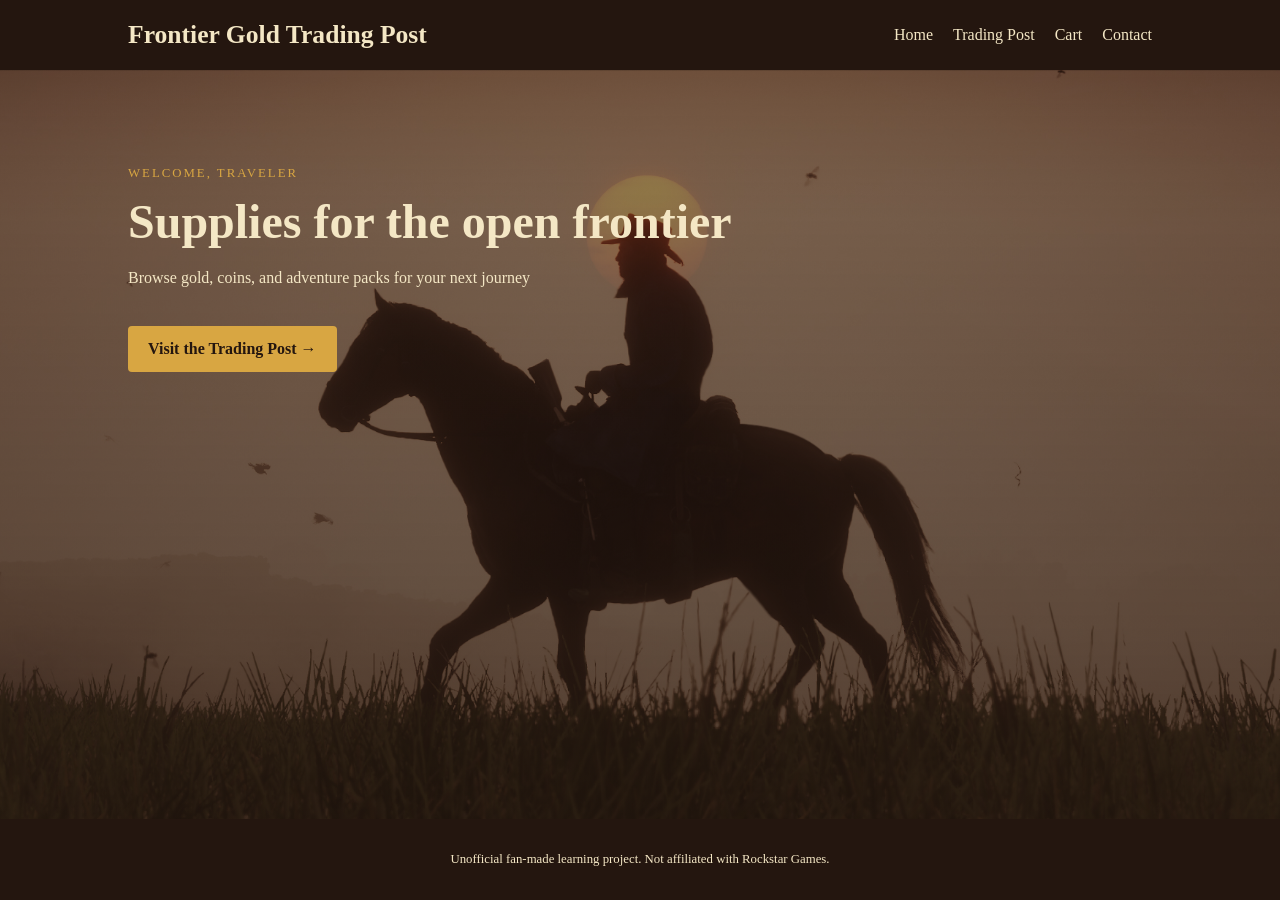
==== index.html @ 47dec4d6 "Move homepage to repository root" ====
<!DOCTYPE html>
<html lang="en">
<head>
    <meta charset="UTF-8">
    <meta name="viewport" content="width=device-width, initial-scale=1.0">
    <link rel="stylesheet" href="css/style.css">
    <title>Frontier Gold Trading Post</title>
</head>
<body>
    <header>
        <h1>Frontier Gold Trading Post</h1>
    
    <nav>
        <a href="index.html">Home</a>
        <a href="pages/shop.html">Trading Post</a>
        <a href="pages/cart.html">Cart</a>
        <a href="pages/contact.html">Contact</a>
    </nav>
    </header>

    <main class="home-page">
        <p>WELCOME, TRAVELER</p>
        <h2>Supplies for the open frontier</h2>
        <p>Browse gold, coins, and adventure packs for your next journey</p>

        <a class="button" href="pages/shop.html">Visit the Trading Post →</a>
    </main>

    <footer>
        <p>Unofficial fan-made learning project. Not affiliated with Rockstar Games.</p>
    </footer>

    <script src="js/app.js"></script>
</body>
</html>
---- css/style.css ----
:root{
    --dark-brown: #24160f;
    --brown: #5c3925;
    --gold: #d8a642;
    --cream: #f4e7c5;
    --red: #8b2e25;
}

/* index */

*{
    box-sizing: border-box;
}

body{
    margin: 0;
    min-height: 100vh;
    background-color: #f4e7c5;
    color: #24160f;
    font-family: georgia, serif;
    display: flex;
    flex-direction: column;
}

header{
    background-color: #24160f;
    color:#f4e7c5;
    padding: 20px 10%;
    display: grid;
    grid-template-columns: 1fr auto;
    align-items: center;
    gap: 20px;
    width: 100%;
}

header h1{
    margin: 0;
    font-size: 1.6rem;
    justify-self: start;
}

nav{
    display: flex;
    gap: 20px;
    justify-self: end;
    align-items: center;
    white-space: nowrap;
}

nav a{
    color:#f4e7c5;
    text-decoration: none;
}

nav a:hover{
    color: #d8a642;
}

main{
    flex: 1;
    min-height: 500px;
    padding: 120px 10%;
    background-color: #5c3925;
    color: #f4e7c5;
}

.home-page{
    background-image: linear-gradient(rgba(36, 22, 15, 0.48), rgba(36, 22, 15, 0.7)), url("../images/3.jpg");
    background-size: cover;
    background-position: center;
    min-height: 600px;
    padding: 80px 10%;
}

.shop-page{
    background-image: linear-gradient(rgba(36, 22, 15, 0.58), rgba(36, 22, 15, 0.72)), url("../images/1.jpg");
    background-size: cover;
    background-position: center;
}

.cart-page{
    background-image: linear-gradient(rgba(36, 22, 15, 0.52), rgba(36, 22, 15, 0.72)), url("../images/2.jpeg");
    background-size: cover;
    background-position: center 42%;
}

main > p:first-child {
    color: #d8a642;
    font-size: 0.8rem;
    letter-spacing: 2px;
}

main p{
    max-width: 500px;
    line-height: 1.6;
}

.button{
    display: inline-block;
    margin-top: 20px;
    padding: 14px 20px;
    background-color: #d8a642;
    color: #24160f;
    text-decoration: none;
    font-weight: bold;
    border-radius: 4px;
}

.button:hover{
    background-color: #f4e7c5;
}

footer{
    padding: 20px 10%;
    background-color: #24160f;
    color: #f4e7c5;
    text-align: center;
    font-size: 0.8rem;
}

/* shop */
.shop-page{
    min-height: 600px;
    padding: 80px 10%;
}

.small-title{
    color: #d8a642;
    font-size: 0.8rem;
    letter-spacing: 2px;
}

main h2 {
    font-size: 3rem;
    margin: 0;
    line-height: 1.1;
}

.product-grid{
    display: flex;
    flex-wrap: wrap;
    gap: 20px;
    margin-top: 40px;
}

.product-card{
    flex: 1 1 220px;
    padding: 25px;
    background-color: #f4e7c5;
    color: #24160f;
    border: 3px solid var(--gold);
    border-radius: 6px;
    display: flex;
    flex-direction: column;
    height: 100%;
}

.product-icon{
    font-size: 3rem;
}

.product-card h3{
    font-size: 1.4rem;
    margin-bottom: 10px;
}

.product-card p{
    min-height: 70px;
    line-height: 1.5;
    flex: 1;
}

.product-card strong{
    display: block;
    color: #8b2e25;
    font-size: 1.3rem;
    margin-bottom: 15px;
    margin-top: auto;
}

.product-card button{
    padding: 10px 15px;
    border: none;
    background-color:#24160f;
    color: #f4e7c5;
    font-family: georgia, serif;
    font-size: 1rem;
    cursor: pointer;
    margin-top: auto;
}

.product-card button:hover{
    background-color: #8b2e25;
}

.toast {
    position: fixed;
    right: 25px;
    bottom: 25px;
    padding: 15px 20px;
    background-color: var(--dark-brown);
    color: var(--cream);
    border-left: 5px solid var(--gold);
    border-radius: 4px;
    opacity: 0;
    transform: translateY(20px);
    pointer-events: none;
    transition: opacity 0.3s, transform 0.3s;
}

.toast.show {
    opacity: 1;
    transform: translateY(0);
}

/* cart */
.cart-page{
    min-height: 600px;
    padding: 80px 10%;
}

#cart-items{
    margin-top: 35px;
}

.cart-item{
    display: flex;
    justify-content: space-between;
    align-items: center;
    padding: 20px;
    margin-bottom: 15px;
    background-color: #f4e7c5;
    color: #24160f;
    border-left: 6px solid var(--gold);
}

.cart-item h3{
    margin: 0 0 8px;
}
.cart-item p{
    margin: 0;
}

.cart-summary{
    max-width: 400px;
    margin-top: 30ps;
    padding: 25px;
    background-color: #24160f;
    color: #f4e7c5;
}

.cart-summary h3{
    margin-top: 0;
}

.cart-summary strong{
    color: #d8a642;
}

.cart-summary button{
    width: 100%;
    margin-top: 15px;
    padding: 12px;
    border: none;
    background-color: #d8a642;
    color:#24160f;
    font-family: georgia, serif;
    font-size: 1rem;
    font-weight: bold;
    cursor: pointer;
}

.cart-summary button:hover{
    background-color: #f4e7c5;
}

.empty-cart-message{
    padding: 25px;
    background-color: #f4e7c5;
    color:#24160f;
}

.remove-button {
    margin-top: 10px;
    padding: 6px 10px;
    border: none;
    background-color: var(--red);
    color: var(--cream);
    font-family: Georgia, serif;
    cursor: pointer;
}

.remove-button:hover {
    background-color: var(--dark-brown);
}

.purchase-message {
    padding: 40px;
    text-align: center;
    background-color: var(--cream);
    color: var(--dark-brown);
    border: 4px solid var(--gold);
}

.purchase-message span {
    font-size: 4rem;
}

.purchase-message h3 {
    font-size: 2rem;
    margin: 15px 0 10px;
}

.purchase-message p {
    margin-bottom: 20px;
}

/* account */
.login-page{
    min-height: 600px;
    padding: 80px 10%;
    background-image: linear-gradient(rgba(36, 22, 15, 0.58), rgba(36, 22, 15, 0.72)), url("../images/4.jpg");
    background-size: cover;
    background-position: center;
}

.account-panel{
    max-width: 760px;
    margin-top: 40px;
    padding: 30px;
    background-color: rgba(244, 231, 197, 0.96);
    border: 3px solid var(--gold);
    border-radius: 8px;
    color: var(--dark-brown);
}

.login-form{
    max-width: 420px;
    display: grid;
    gap: 18px;
}

.login-form label{
    display: grid;
    gap: 8px;
    font-weight: bold;
}

.login-form input{
    width: 100%;
    padding: 12px 14px;
    border: 2px solid #d7c89e;
    border-radius: 6px;
    font-family: georgia, serif;
    font-size: 1rem;
    background-color: #fffdf7;
    color: var(--dark-brown);
}

.login-form button,
.logout-button{
    width: fit-content;
    padding: 12px 20px;
    border: none;
    background-color: var(--dark-brown);
    color: var(--cream);
    font-family: georgia, serif;
    font-size: 1rem;
    font-weight: bold;
    cursor: pointer;
}

.login-form button:hover,
.logout-button:hover{
    background-color: var(--red);
}

.form-message{
    min-height: 1.5em;
    margin: 0;
}

.account-history{
    margin-top: 30px;
    border-top: 2px solid #d7c89e;
    padding-top: 25px;
}

.account-heading{
    display: flex;
    justify-content: space-between;
    align-items: center;
    gap: 20px;
}

.account-heading h3{
    margin: 0;
}

.purchase-record{
    margin-top: 15px;
    padding: 15px;
    background-color: #fffdf7;
    border-left: 5px solid var(--gold);
}

.purchase-record p{
    margin: 5px 0;
}

/* contact */
.contact-page{
    min-height: 600px;
    padding: 80px 10%;
    background-image: linear-gradient(rgba(36, 22, 15, 0.58), rgba(36, 22, 15, 0.72)), url("../images/4.jpg");
    background-size: cover;
    background-position: center;
}

.contact-panel{
    display: grid;
    grid-template-columns: 1fr 1.3fr;
    gap: 30px;
    margin-top: 40px;
    padding: 30px;
    background-color: rgba(244, 231, 197, 0.96);
    border: 3px solid var(--gold);
    border-radius: 8px;
    color: var(--dark-brown);
}

.contact-copy h3{
    margin-top: 0;
    font-size: 1.8rem;
}

.contact-copy ul{
    padding-left: 18px;
    line-height: 1.8;
}

.contact-form{
    display: grid;
    gap: 18px;
}

.contact-form label{
    display: grid;
    gap: 8px;
    font-weight: bold;
}

.contact-form input,
.contact-form textarea,
.contact-form select{
    width: 100%;
    padding: 12px 14px;
    border: 2px solid #d7c89e;
    border-radius: 6px;
    font-family: georgia, serif;
    font-size: 1rem;
    background-color: #fffdf7;
    color: var(--dark-brown);
}

.contact-form textarea{
    min-height: 140px;
    resize: vertical;
}

.contact-form button{
    width: fit-content;
    padding: 12px 20px;
    border: none;
    background-color: var(--dark-brown);
    color: var(--cream);
    font-family: georgia, serif;
    font-size: 1rem;
    font-weight: bold;
    cursor: pointer;
}

.contact-form button:hover{
    background-color: var(--red);
}

@media (max-width: 700px) {
    header{
        flex-direction: column;
        gap: 15px;
        text-align: center;
    }

    .home-page,
    .shop-page,
    .cart-page{
        background-position: center;
    }

    .product-grid{
        flex-direction: column;
    }

    .contact-panel{
        grid-template-columns: 1fr;
    }
}
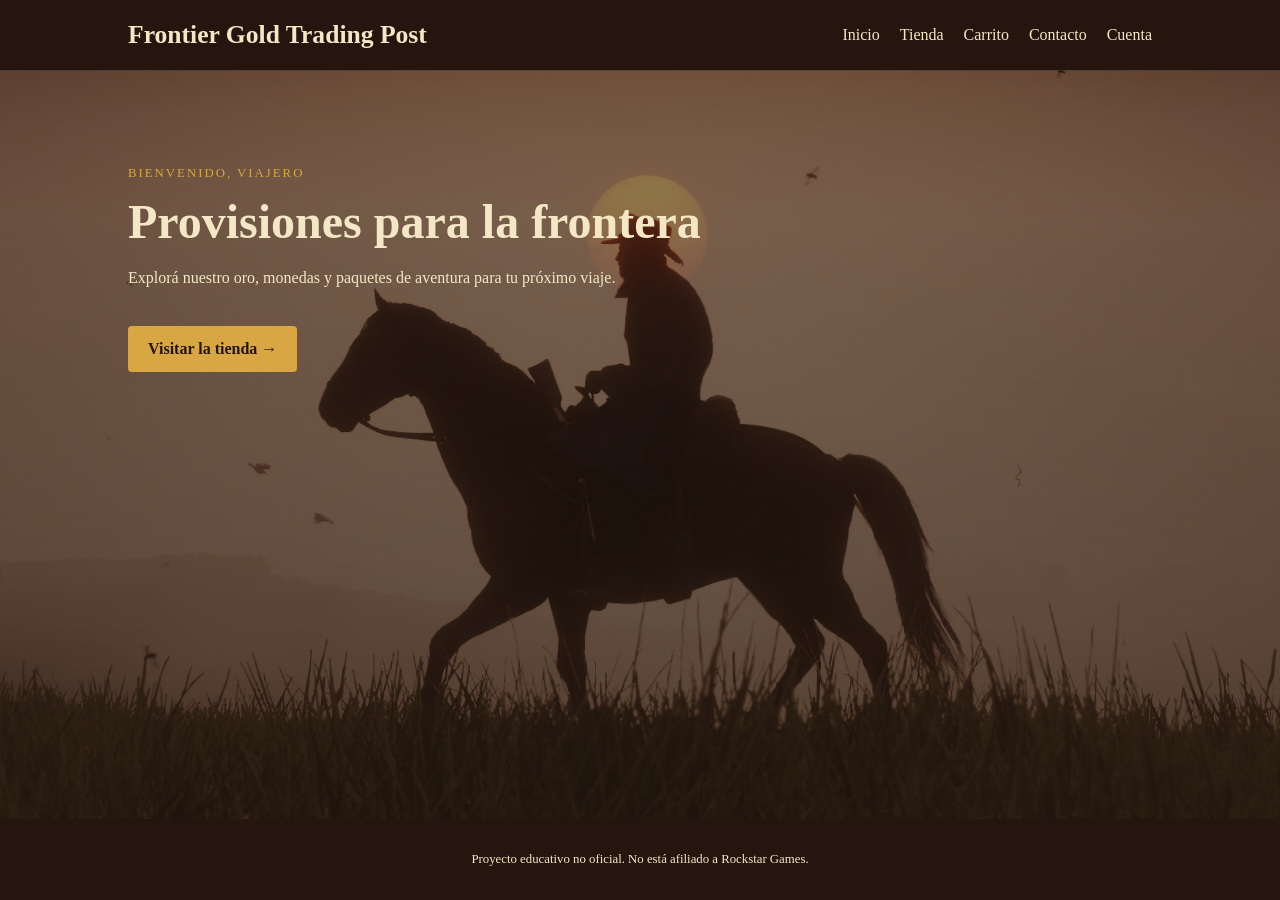
==== commit b0e354bb: "Move Spanish homepage to repository root" ====
--- a/index.html
+++ b/index.html
@@ -1,5 +1,5 @@
 <!DOCTYPE html>
-<html lang="en">
+<html lang="es">
 <head>
     <meta charset="UTF-8">
     <meta name="viewport" content="width=device-width, initial-scale=1.0">
@@ -11,23 +11,24 @@
         <h1>Frontier Gold Trading Post</h1>
     
     <nav>
-        <a href="index.html">Home</a>
-        <a href="pages/shop.html">Trading Post</a>
-        <a href="pages/cart.html">Cart</a>
-        <a href="pages/contact.html">Contact</a>
+        <a href="index.html">Inicio</a>
+        <a href="pages/shop.html">Tienda</a>
+        <a href="pages/cart.html">Carrito</a>
+        <a href="pages/contact.html">Contacto</a>
+        <a href="pages/login.html">Cuenta</a>
     </nav>
     </header>
 
     <main class="home-page">
-        <p>WELCOME, TRAVELER</p>
-        <h2>Supplies for the open frontier</h2>
-        <p>Browse gold, coins, and adventure packs for your next journey</p>
+        <p>BIENVENIDO, VIAJERO</p>
+        <h2>Provisiones para la frontera</h2>
+        <p>Explor&aacute; nuestro oro, monedas y paquetes de aventura para tu pr&oacute;ximo viaje.</p>
 
-        <a class="button" href="pages/shop.html">Visit the Trading Post →</a>
+        <a class="button" href="pages/shop.html">Visitar la tienda →</a>
     </main>
 
     <footer>
-        <p>Unofficial fan-made learning project. Not affiliated with Rockstar Games.</p>
+        <p>Proyecto educativo no oficial. No est&aacute; afiliado a Rockstar Games.</p>
     </footer>
 
     <script src="js/app.js"></script>
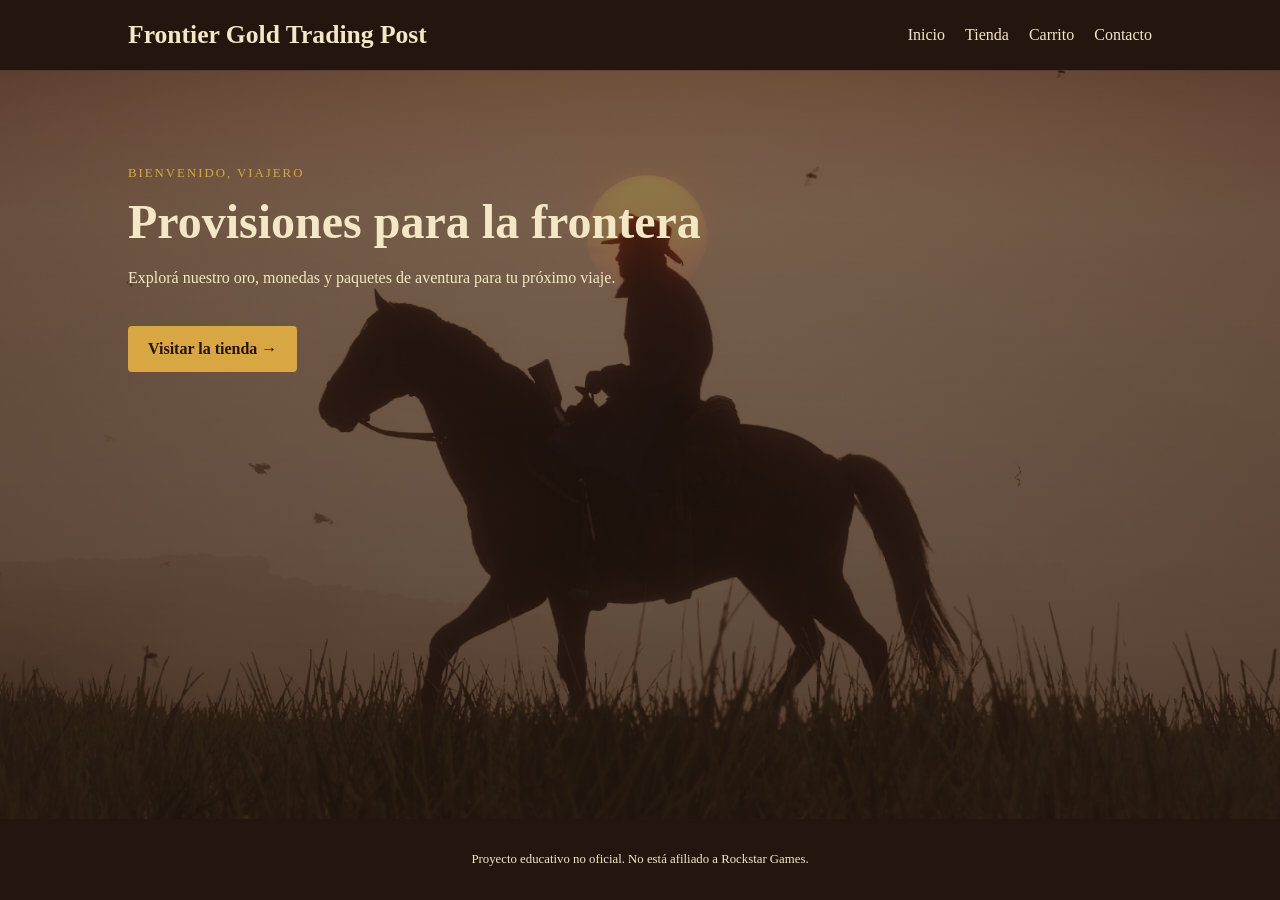
==== commit c180cfe4: "Index actualizado" ====
--- a/index.html
+++ b/index.html
@@ -15,7 +15,6 @@
         <a href="pages/shop.html">Tienda</a>
         <a href="pages/cart.html">Carrito</a>
         <a href="pages/contact.html">Contacto</a>
-        <a href="pages/login.html">Cuenta</a>
     </nav>
     </header>
 
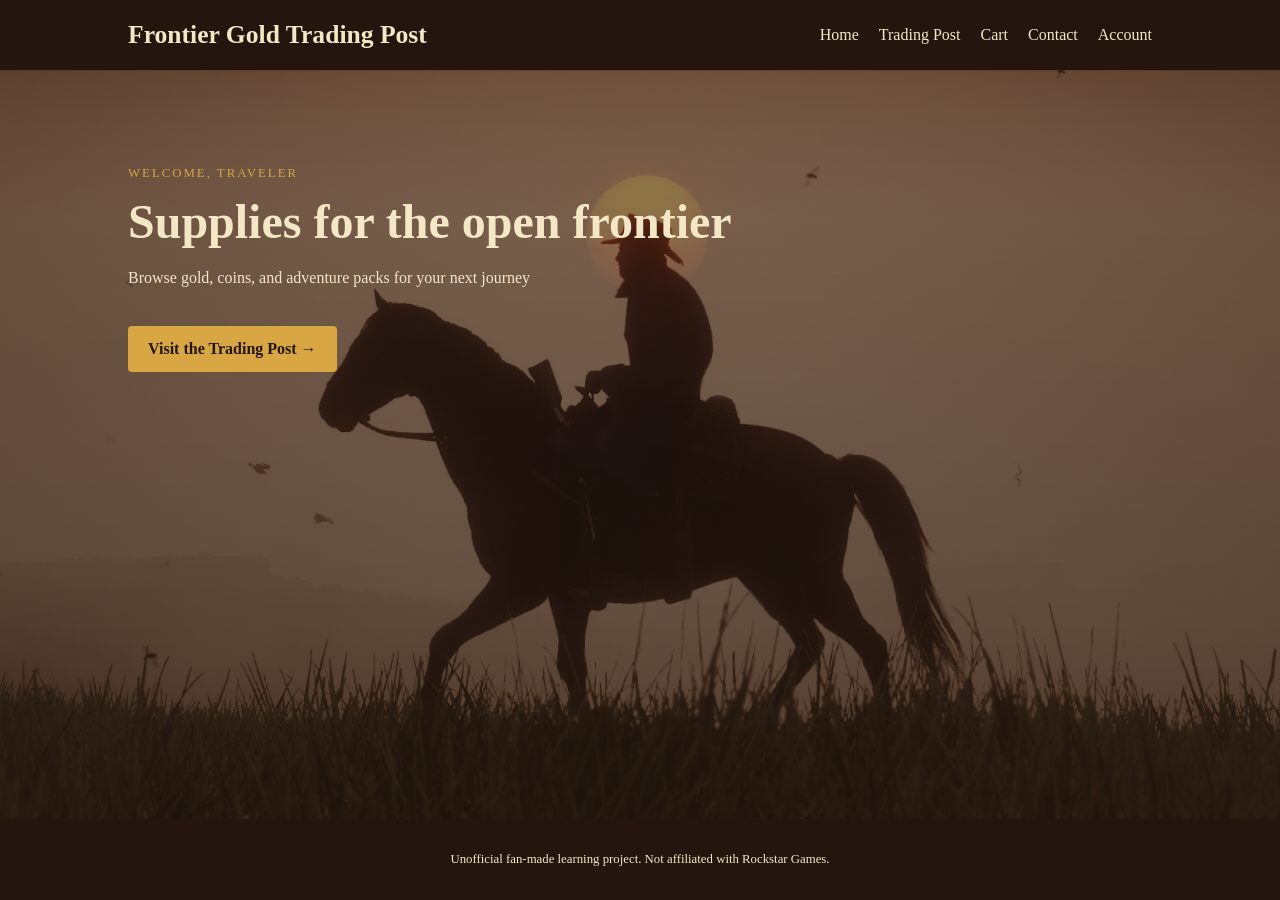
==== commit 134b6299: "Add account page and JavaScript functionality" ====
--- a/index.html
+++ b/index.html
@@ -1,5 +1,5 @@
 <!DOCTYPE html>
-<html lang="es">
+<html lang="en">
 <head>
     <meta charset="UTF-8">
     <meta name="viewport" content="width=device-width, initial-scale=1.0">
@@ -11,23 +11,24 @@
         <h1>Frontier Gold Trading Post</h1>
     
     <nav>
-        <a href="index.html">Inicio</a>
-        <a href="pages/shop.html">Tienda</a>
-        <a href="pages/cart.html">Carrito</a>
-        <a href="pages/contact.html">Contacto</a>
+        <a href="index.html">Home</a>
+        <a href="pages/shop.html">Trading Post</a>
+        <a href="pages/cart.html">Cart</a>
+        <a href="pages/contact.html">Contact</a>
+        <a href="pages/login.html">Account</a>
     </nav>
     </header>
 
     <main class="home-page">
-        <p>BIENVENIDO, VIAJERO</p>
-        <h2>Provisiones para la frontera</h2>
-        <p>Explor&aacute; nuestro oro, monedas y paquetes de aventura para tu pr&oacute;ximo viaje.</p>
+        <p>WELCOME, TRAVELER</p>
+        <h2>Supplies for the open frontier</h2>
+        <p>Browse gold, coins, and adventure packs for your next journey</p>
 
-        <a class="button" href="pages/shop.html">Visitar la tienda →</a>
+        <a class="button" href="pages/shop.html">Visit the Trading Post →</a>
     </main>
 
     <footer>
-        <p>Proyecto educativo no oficial. No est&aacute; afiliado a Rockstar Games.</p>
+        <p>Unofficial fan-made learning project. Not affiliated with Rockstar Games.</p>
     </footer>
 
     <script src="js/app.js"></script>
--- a/css/style.css
+++ b/css/style.css
@@ -139,6 +139,7 @@
 .product-grid{
     display: flex;
     flex-wrap: wrap;
+    align-items: stretch;
     gap: 20px;
     margin-top: 40px;
 }
@@ -152,7 +153,6 @@
     border-radius: 6px;
     display: flex;
     flex-direction: column;
-    height: 100%;
 }
 
 .product-icon{
